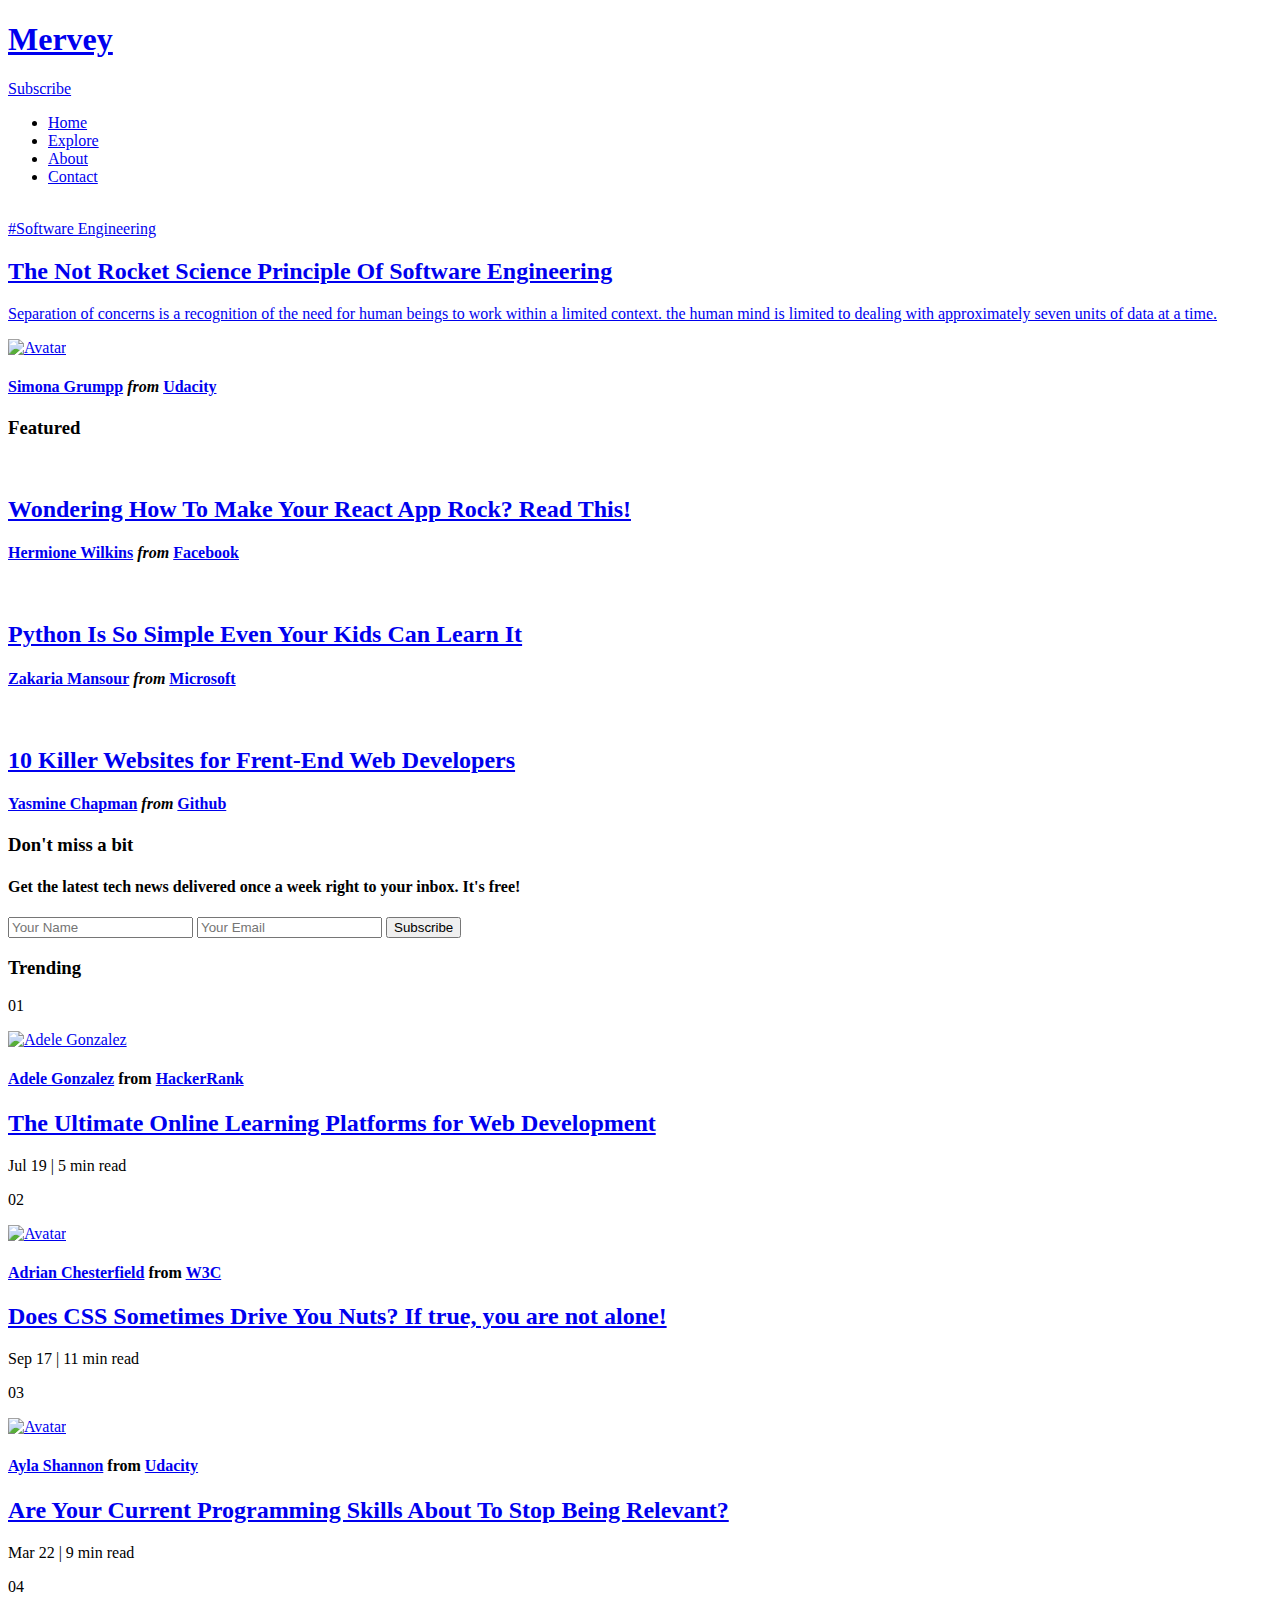
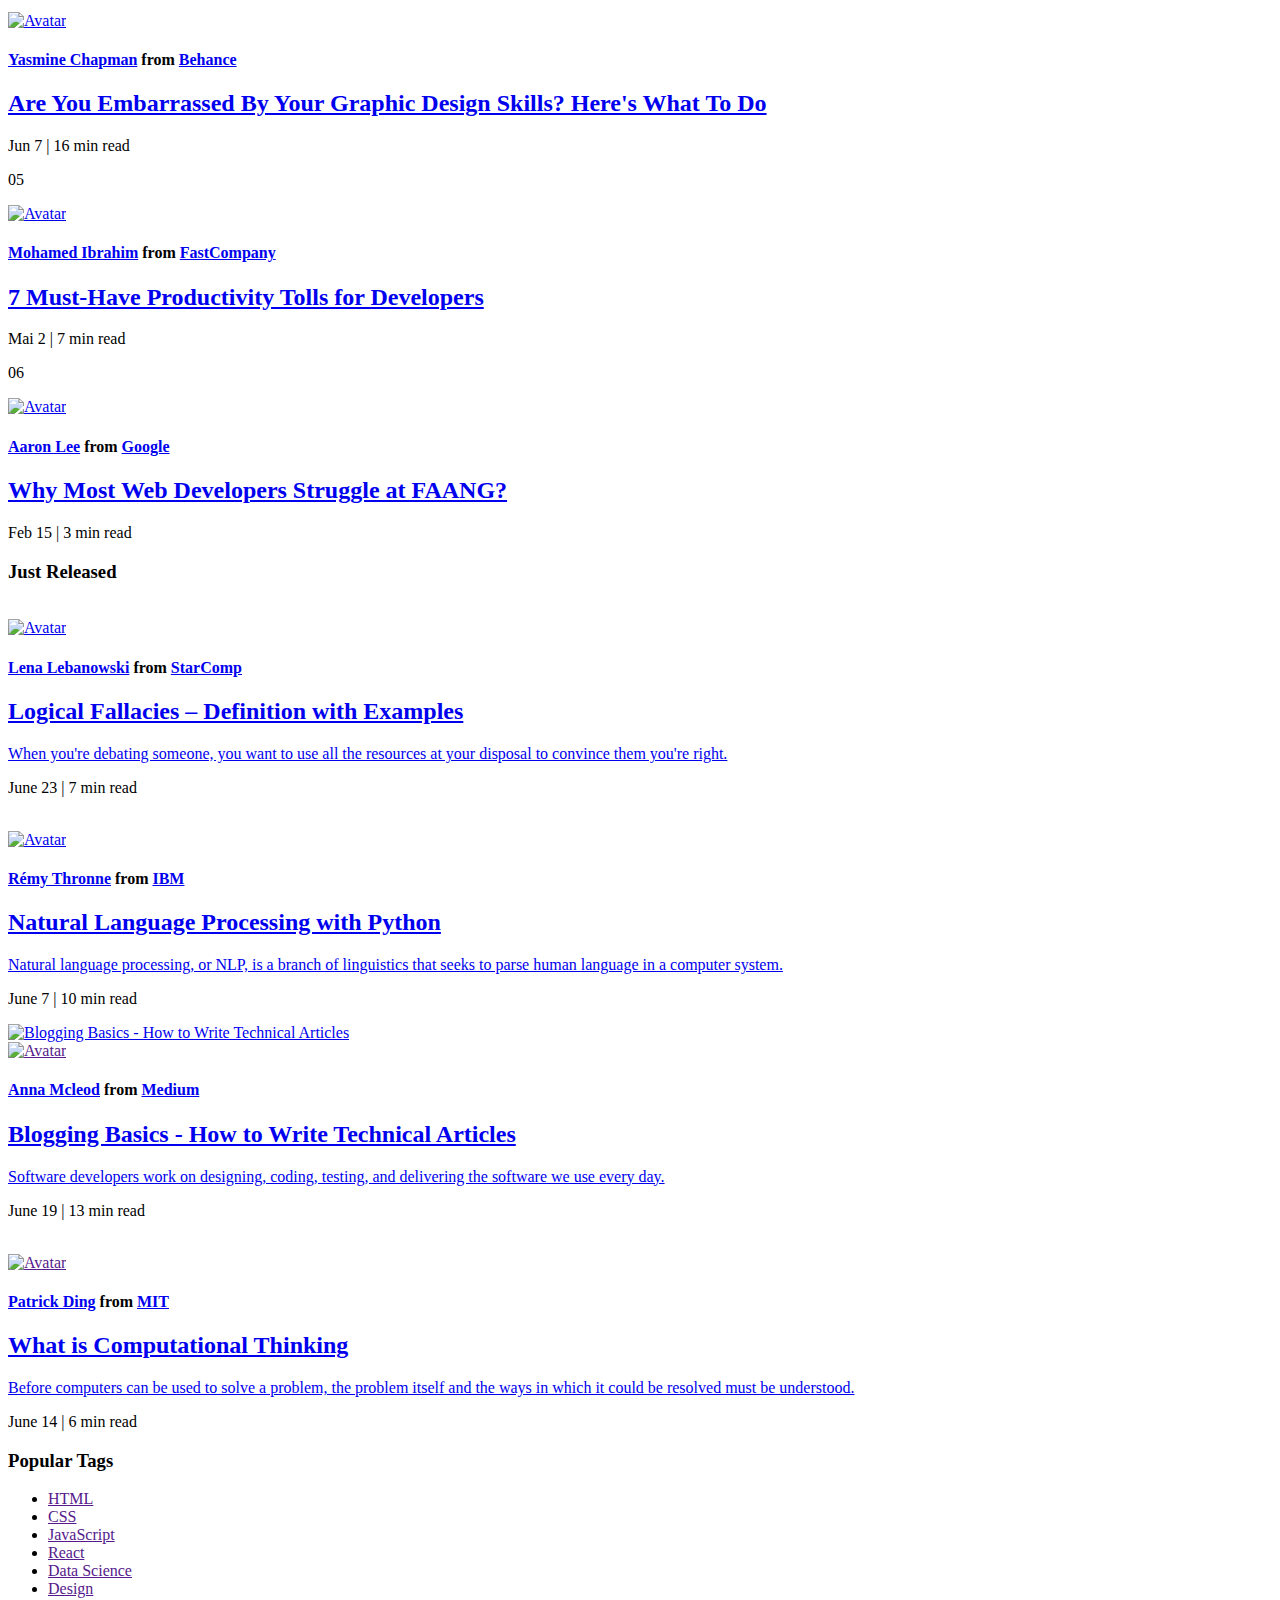
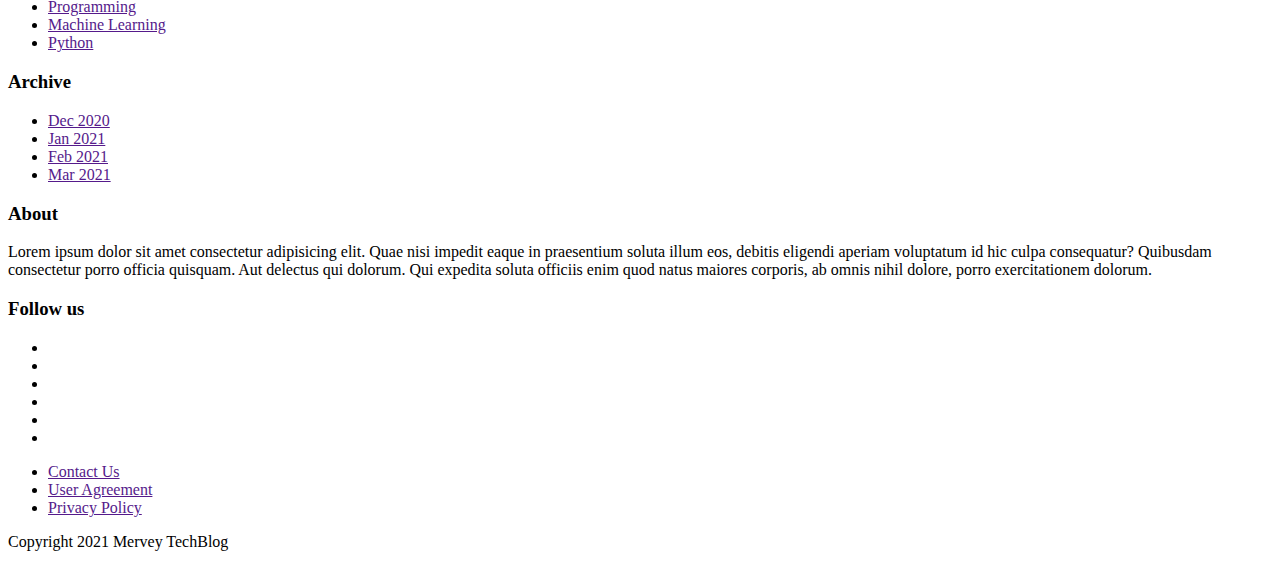
==== index.html @ 590529b9 "fix: improve accessibility" ====
<!DOCTYPE html>
<html lang="en">
<head>
  <meta charset="UTF-8">
  <meta name="viewport" content="width=device-width, initial-scale=1.0">
  <link rel="stylesheet" href="css/main.css">

  <title>Mervey TechBlog </title>
</head>
<body>
  <div class="page-container grid grid-home">
    <header role="banner">
      <div class="header-container">
        <h1 class="logo"><a href="index.html" class="logo-link">Mervey</a></h1>
        
        <div class="cta-top"><a href="#cta" class="btn-primary">Subscribe</a></div>

        <nav class="navbar" role="navigation">
          <ul>
            <li class="nav-item"><a href="index.html" class="nav-link">Home</a></li>
            <li class="nav-item"><a href="#" class="nav-link">Explore</a></li>
            <li class="nav-item"><a href="#" class="nav-link">About</a></li>
            <li class="nav-item"><a href="#" class="nav-link">Contact</a></li>
          </ul>
        </nav>
      </div>
    </header>
    
    <section class="promo">
      <article class="card">
        <a href="html/post.html"><img src="img/home/promo.jpg" alt="" class="card-img"></a>

        <div class="card-container">
          <div class="card-header">
            <a href="#" class="tag-link">#Software Engineering</a>
          </div>
          <div class="card-body">
            <H2 class="headline"><a href="html/post.html">The Not Rocket Science Principle Of Software Engineering</a></H2>
            <p class="summary"><a href="html/post.html">Separation of concerns is a recognition of the need for human beings to work within a limited context. the human mind is limited to dealing with approximately seven units of data at a time.</a></p>
          </div>
          <div class="card-footer">
            <a href="#"><img src="img/avatar/avatar-f-1.jpg" alt="Avatar" class="avatar-s"></a>
            <H4 class="author-info"><a href="#">Simona Grumpp</a><i> from </i><a href="#">Udacity</a></H4>
          </div>
        </div>
      </article>
    </section>

    <section class="featured">
      <h3 class="section-title">Featured</h3>
      <div class="featured-container">
        <article class="card">
          <a href="html/post.html"><img src="img/home/featured-1.jpg" alt=""></a>
          <H2 class="headline"><a href="html/post.html">Wondering How To Make Your React App Rock? Read This!</a></H2>
          <H4 class="author-info"><a href="#">Hermione Wilkins</a><i> from </i><a href="#">Facebook</a></H4>
        </article>
    
        <article class="card">
          <a href="html/post.html"><img src="img/home/featured-2.jpg" alt=""></a>
          <H2 class="headline"><a href="html/post.html">Python Is So Simple Even Your Kids Can Learn It</a></H2>
          <H4 class="author-info"><a href="#">Zakaria Mansour</a><i> from </i><a href="#">Microsoft</a></H4>
        </article>
  
        <article class="card">
          <a href="html/post.html"><img src="img/home/featured-3.jpg" alt=""></a>
          <H2 class="headline"><a href="html/post.html">10 Killer Websites for Frent-End Web Developers</a></H2>
          <H4 class="author-info"><a href="#">Yasmine Chapman</a><i> from </i><a href="#">Github</a></H4>
        </article>
  
      </div>
    </section>

    <section class="cta" id="cta">
      <H3>Don't miss a bit</H3>
      <h4 class="cta-text">Get the latest tech news delivered once a week right to your inbox. It's free!</h4>
      <form action="">
        <input id="name" type="text" placeholder="Your Name">
        <input id="email" type="email" placeholder="Your Email">
        <input class="btn-primary" type="submit" name="subscribe" value="Subscribe">
      </form>
    </section>  

    <section class="trending">
      <h3 class="section-title">Trending</h3>
      <div class="trending-container">
        <article class="card">
          <p class="ranking">01</p>
          <div class="card-container">
            <div class="card-header">
              <a href="#"><img src="img/avatar/avatar-f-5.jpg" alt="Adele Gonzalez" class="avatar-s"></a>
              <H4 class="author-info"><a href="#">Adele Gonzalez</a> from <a href="#">HackerRank</a></H4>
            </div>
            <div class="card-body">
              <H2 class="headline"><a href="html/post.html">The Ultimate Online Learning Platforms for Web Development</a></H2>
            </div>
            <div class="card-footer">
              <p class="card-meta"><span class="date">Jul 19</span> | <span class="time">5 min read</span></p>
            </div>
          </div>
        </article>
  
        <article class="card">
          <p class="ranking">02</p>
          <div class="card-container">
            <div class="card-header">
              <a href="#"><img src="img/avatar/avatar-m-5.jpg" alt="Avatar" class="avatar-s"></a>
              <H4 class="author-info"><a href="#">Adrian Chesterfield</a> from <a href="#">W3C</a></H4>
            </div>
            <div class="card-body">
              <H2 class="headline"><a href="html/post.html">Does CSS Sometimes Drive You Nuts? If true, you are not alone!</a></H2>
            </div>
            <div class="card-foot">
              <p class="card-meta"><span class="date">Sep 17</span> | <span class="time">11 min read</span></p>
            </div>
          </div>
        </article>
  
        <article class="card">
          <p class="ranking">03</p>
          <div class="card-container">
            <div class="card-header">
              <a href="a"><img src="img/avatar/avatar-f-4.jpg" alt="Avatar" class="avatar-s"></a>
              <H4 class="author-info"><a href="#">Ayla Shannon</a> from <a href="#">Udacity</a></H4>
            </div>
            <div class="card-body">
              <H2 class="headline"><a href="html/post.html">Are Your Current Programming Skills About To Stop Being Relevant?</a></H2>
            </div>
            <div class="card-foot">
              <p class="card-meta"><span class="date">Mar 22</span> | <span class="time">9 min read</span></p>
            </div>
          </div>
        </article>
  
        <article class="card">
          <p class="ranking">04</p>
          <div class="card-container">
            <div class="card-header">
              <a href="#"><img src="img/avatar/avatar-f-3.jpg" alt="Avatar" class="avatar-s"></a>
              <H4 class="author-info"><a href="#">Yasmine Chapman</a> from <a href="#">Behance</a></H4>
            </div>
            <div class="card-body">
              <H2 class="headline"><a href="html/post.html">Are You Embarrassed By Your Graphic Design Skills? Here's What To Do</a></H2>
            </div>
            <div class="card-foot">
              <p class="card-meta"><span class="date">Jun 7</span> | <span class="time">16 min read</span></p>
            </div>
          </div>
        </article>
  
        <article class="card">
          <p class="ranking">05</p>
          <div class="card-container">
            <div class="card-header">
              <a href="#"><img src="img/avatar/avatar-m-4.jpg" alt="Avatar" class="avatar-s"></a>
              <H4 class="author-info"><a href="#">Mohamed Ibrahim</a> from <a href="#">FastCompany</a></H4>
            </div>
            <div class="card-body">
              <H2 class="headline"><a href="html/post.html">7 Must-Have Productivity Tolls for Developers</a></H2>
            </div>
            <div class="card-foot">
              <p class="card-meta"><span class="date">Mai 2</span> | <span class="time">7 min read</span></p>
            </div>
          </div>
        </article>
  
        <article class="card">
          <p class="ranking">06</p>
          <div class="card-container">
            <div class="card-header">
              <a href="#"><img src="img/avatar/avatar-m-1.jpg" alt="Avatar" class="avatar-s"></a>
              <H4 class="author-info"><a href="#">Aaron Lee</a> from <a href="#">Google</a></H4>
            </div>
            <div class="card-body">
              <H2 class="headline"><a href="html/post.html">Why Most Web Developers Struggle at FAANG?</a></H2>
            </div>
            <div class="card-foot">
              <p class="card-meta"><span class="date">Feb 15</span> | <span class="time">3 min read</span></p>
            </div>
          </div>
        </article>
      </div>
    </section>

    <section class="latest">
      <h3 class="section-title">Just Released</h3>
      <div class="latest-container">
        <article class="card">
          <a href="html/post.html" class="image-link"><img src="img/home/latest-3.jpg" alt="" class="card-img"></a>
          <div class="card-container">
            <div class="card-header">
              <a href="#"><img src="img/avatar/L-Lebanoweski.jpg" alt="Avatar" class="avatar-s"></a>
              <H4 class="author-info"><a href="#">Lena Lebanowski</a> from <a href="#">StarComp</a></H4>
            </div>
            <div class="card-body">
              <H2 class="headline"><a href="html/post.html">Logical Fallacies – Definition with Examples</a></H2>
              <p class="summary">
                <a href="html/post.html">When you're debating someone, you want to use all the resources at your disposal to convince them you're right.</a>
              </p>
            </div>
            <div class="card-footer">
              <p class="card-meta"><span class="date">June 23</span> | <span class="time">7 min read</span></p>
            </div>
          </div>
        </article>

        <article class="card">
          <a href="html/post.html" class="image-link"><img src="img/home/latest-4.jpg" alt="" class="card-img"></a>
          <div class="card-container">
            <div class="card-header">
              <a href="#"><img src="img/avatar/avatar-m-3.jpg" alt="Avatar" class="avatar-s"></a>
              <H4 class="author-info"><a href="#">Rémy Thronne</a> from <a href="#">IBM</a></H4>
            </div>
            <div class="card-body">
              <H2 class="headline"><a href="html/post.html">Natural Language Processing with Python</a></H2>
              <p class="summary">
                <a href="html/post.html">Natural language processing, or NLP, is a branch of linguistics that seeks to parse human language in a computer system.</a>
              </p>
            </div>
            <div class="card-footer">
              <p class="card-meta"><span class="date">June 7</span> | <span class="time">10 min read</span></p>
            </div>
          </div>
        </article>

        <article class="card">
          <a href="html/post.html" class="image-link"><img src="img/home/latest-1.jpg" alt="Blogging Basics - How to Write Technical Articles" class="card-img"></a>
          <div class="card-container">
            <div class="card-header">
              <a href=""><img src="img/avatar/avatar-f-2.jpg" alt="Avatar" class="avatar-s"></a>
              <H4 class="author-info"><a href="#">Anna Mcleod</a> from <a href="#">Medium</a></H4>
            </div>
            <div class="card-body">
              <H2 class="headline"><a href="html/post.html">Blogging Basics - How to Write Technical Articles</a></H2>
              <p class="summary">
                <a href="html/post.html">Software developers work on designing, coding, testing, and delivering the software we use every day.</a>
              </p>
            </div>
            <div class="card-footer">
              <p class="card-meta"><span class="date">June 19</span> | <span class="time">13 min read</span></p>
            </div>
          </div>
        </article>
  
        <article class="card">
          <a href="html/post.html" class="image-link"><img src="img/home/latest-2.jpeg" alt="" class="card-img"></a>
          <div class="card-container">
            <div class="card-header">
              <a href=""><img src="img/avatar/avatar-m-2.jpg" alt="Avatar" class="avatar-s"></a>
              <H4 class="author-info"><a href="#">Patrick Ding</a> from <a href="#">MIT</a></H4>
            </div>
            <div class="card-body">
              <H2 class="headline"><a href="html/post.html">What is Computational Thinking</a></H2>
              <p class="summary">
                <a href="html/post.html">Before computers can be used to solve a problem, the problem itself and the ways in which it could be resolved must be understood.</a>
              </p>
            </div>
            <div class="card-footer">
              <p class="card-meta"><span class="date">June 14</span> | <span class="time">6 min read</span></p>
            </div>
          </div>
        </article>
    
      </div>
    </section>

    <aside id="home-sidebar">
      <section class="tags">
        <h3 class="section-title">Popular Tags</h3>
        <ul class="tags-list">
          <li class="tag-item"><a href="" class="tag-link">HTML</a></li>
          <li class="tag-item"><a href="" class="tag-link">CSS</a></li>
          <li class="tag-item"><a href="" class="tag-link">JavaScript</a></li>
          <li class="tag-item"><a href="" class="tag-link">React</a></li>
          <li class="tag-item"><a href="" class="tag-link">Data Science</a></li>
          <li class="tag-item"><a href="" class="tag-link">Design</a></li>
          <li class="tag-item"><a href="" class="tag-link">Programming</a></li>
          <li class="tag-item"><a href="" class="tag-link">Machine Learning</a></li>
          <li class="tag-item"><a href="" class="tag-link">Python</a></li>
        </ul>
      </section>
      
      <section class="archive">
        <h3 class="section-title">Archive</h3>
        <ul class="archive-list">
          <li class="archive-item"><a href="" class="archive-link">Dec 2020</a></li>
          <li class="archive-item"><a href="" class="archive-link">Jan 2021</a></li>
          <li class="archive-item"><a href="" class="archive-link">Feb 2021</a></li>
          <li class="archive-item"><a href="" class="archive-link">Mar 2021</a></li>
        </ul>
      </section>
    </aside>
  
    <footer role="contentinfo">
      <div class="about">
        <div class="about-wrap">
          <H3 class="section-title">About</H3>
          <p>Lorem ipsum dolor sit amet consectetur adipisicing elit. Quae nisi impedit eaque in praesentium soluta illum eos, debitis eligendi aperiam voluptatum id hic culpa consequatur? Quibusdam consectetur porro officia quisquam. Aut delectus qui dolorum. Qui expedita soluta officiis enim quod natus maiores corporis, ab omnis nihil dolore, porro exercitationem dolorum.</p>
        </div>
      </div>

      <div class="social">
        <div class="social-container">
          <H3 class="section-title">Follow us</H3>
          <ul class="social-list">
            <li><a href="#" aria-label="facebook"><i class="icon icon-l facebook-icon"></i></a></li>
            <li><a href="#" aria-label="twitter"><i class="icon icon-l twitter-icon"></i></a></li>
            <li><a href="#" aria-label="pinterest"><i class="icon icon-l pinterest-icon"></i></a></li>
            <li><a href="#" aria-label="youtube"><i class="icon icon-l youtube-icon"></i></a></li>
            <li><a href="#" aria-label="instagram"><i class="icon icon-l instagram-icon"></i></a></li>
            <li><a href="#" aria-label="linkedin"><i class="icon icon-l linkedin-icon"></i></a></li>
          </ul>
        </div>
      </div>
  
      
      <ul class="footer-list">
        <li><a href="">Contact Us</a></li>
        <li><a href="">User Agreement</a></li>
        <li><a href="">Privacy Policy</a></li>
      </ul>
      
      <p class="copyright">Copyright 2021 Mervey TechBlog</p>
    </footer>
  </div>
</body>
</html>
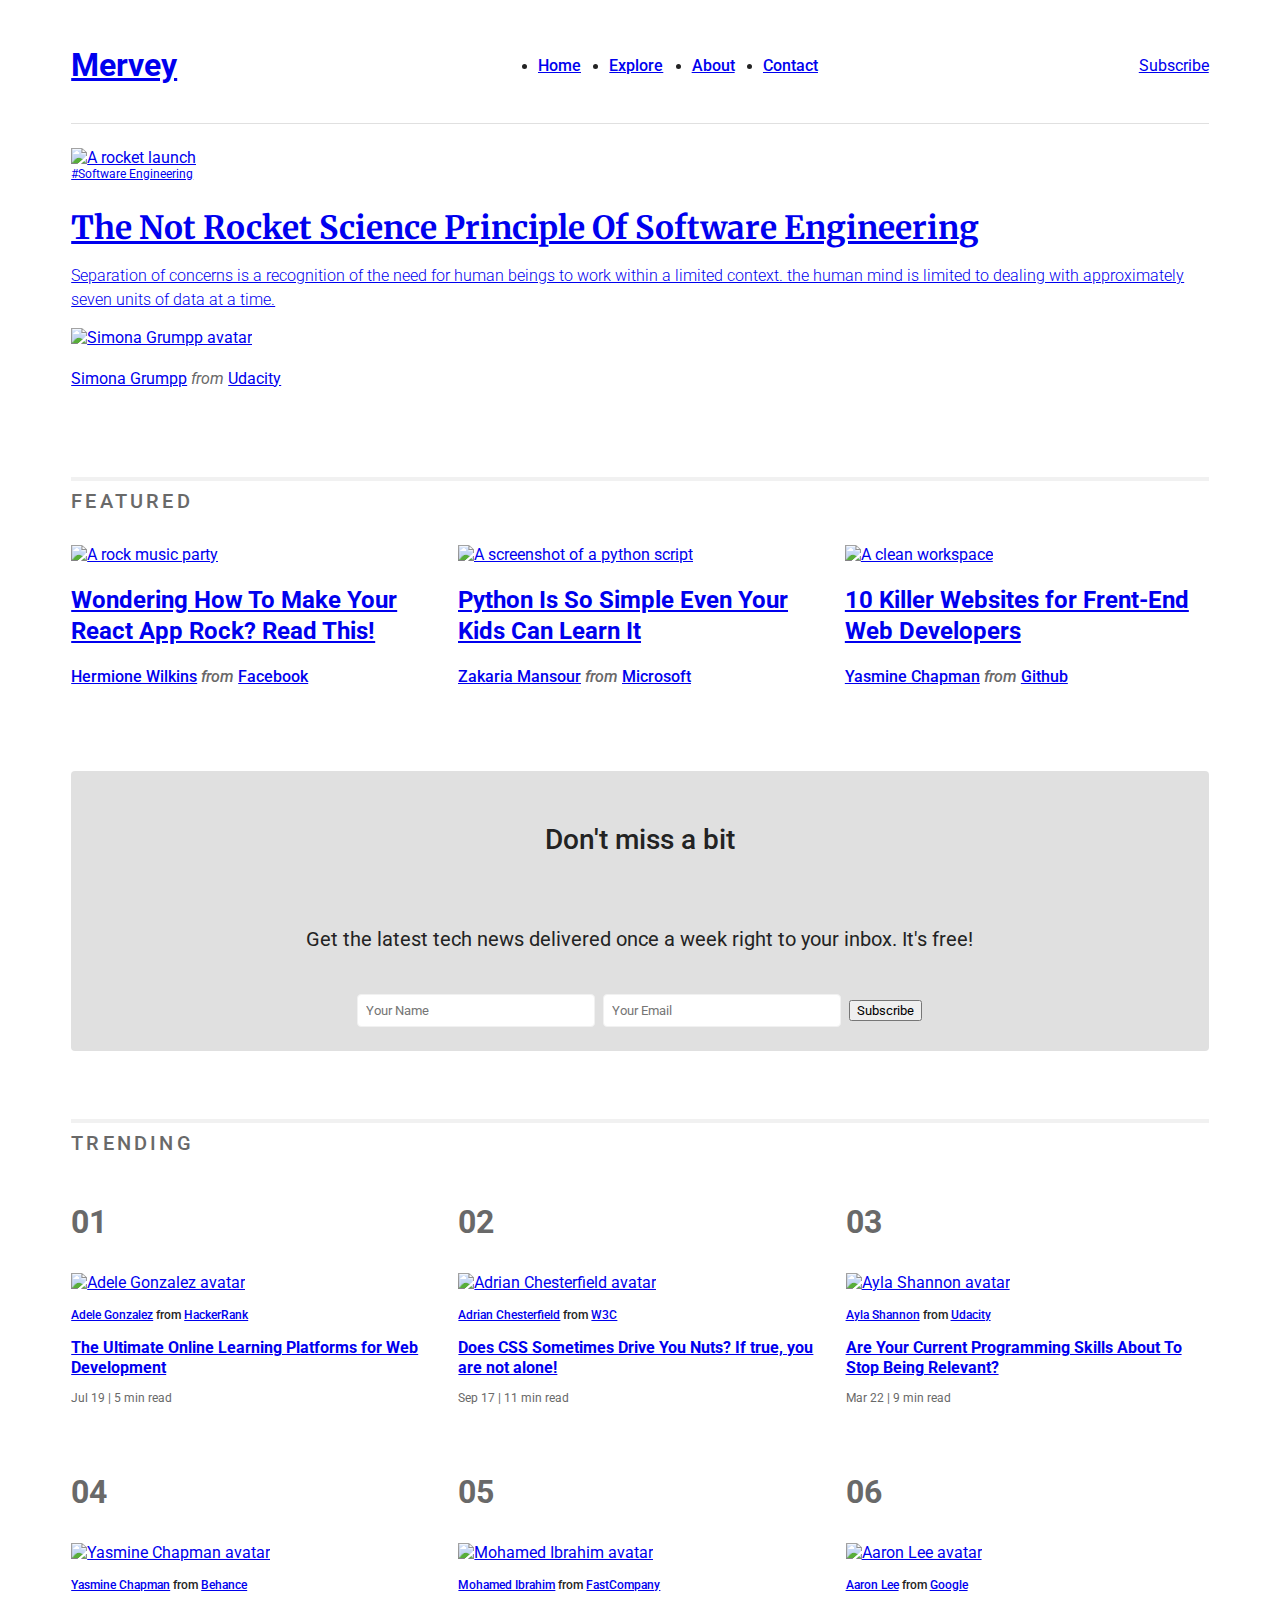
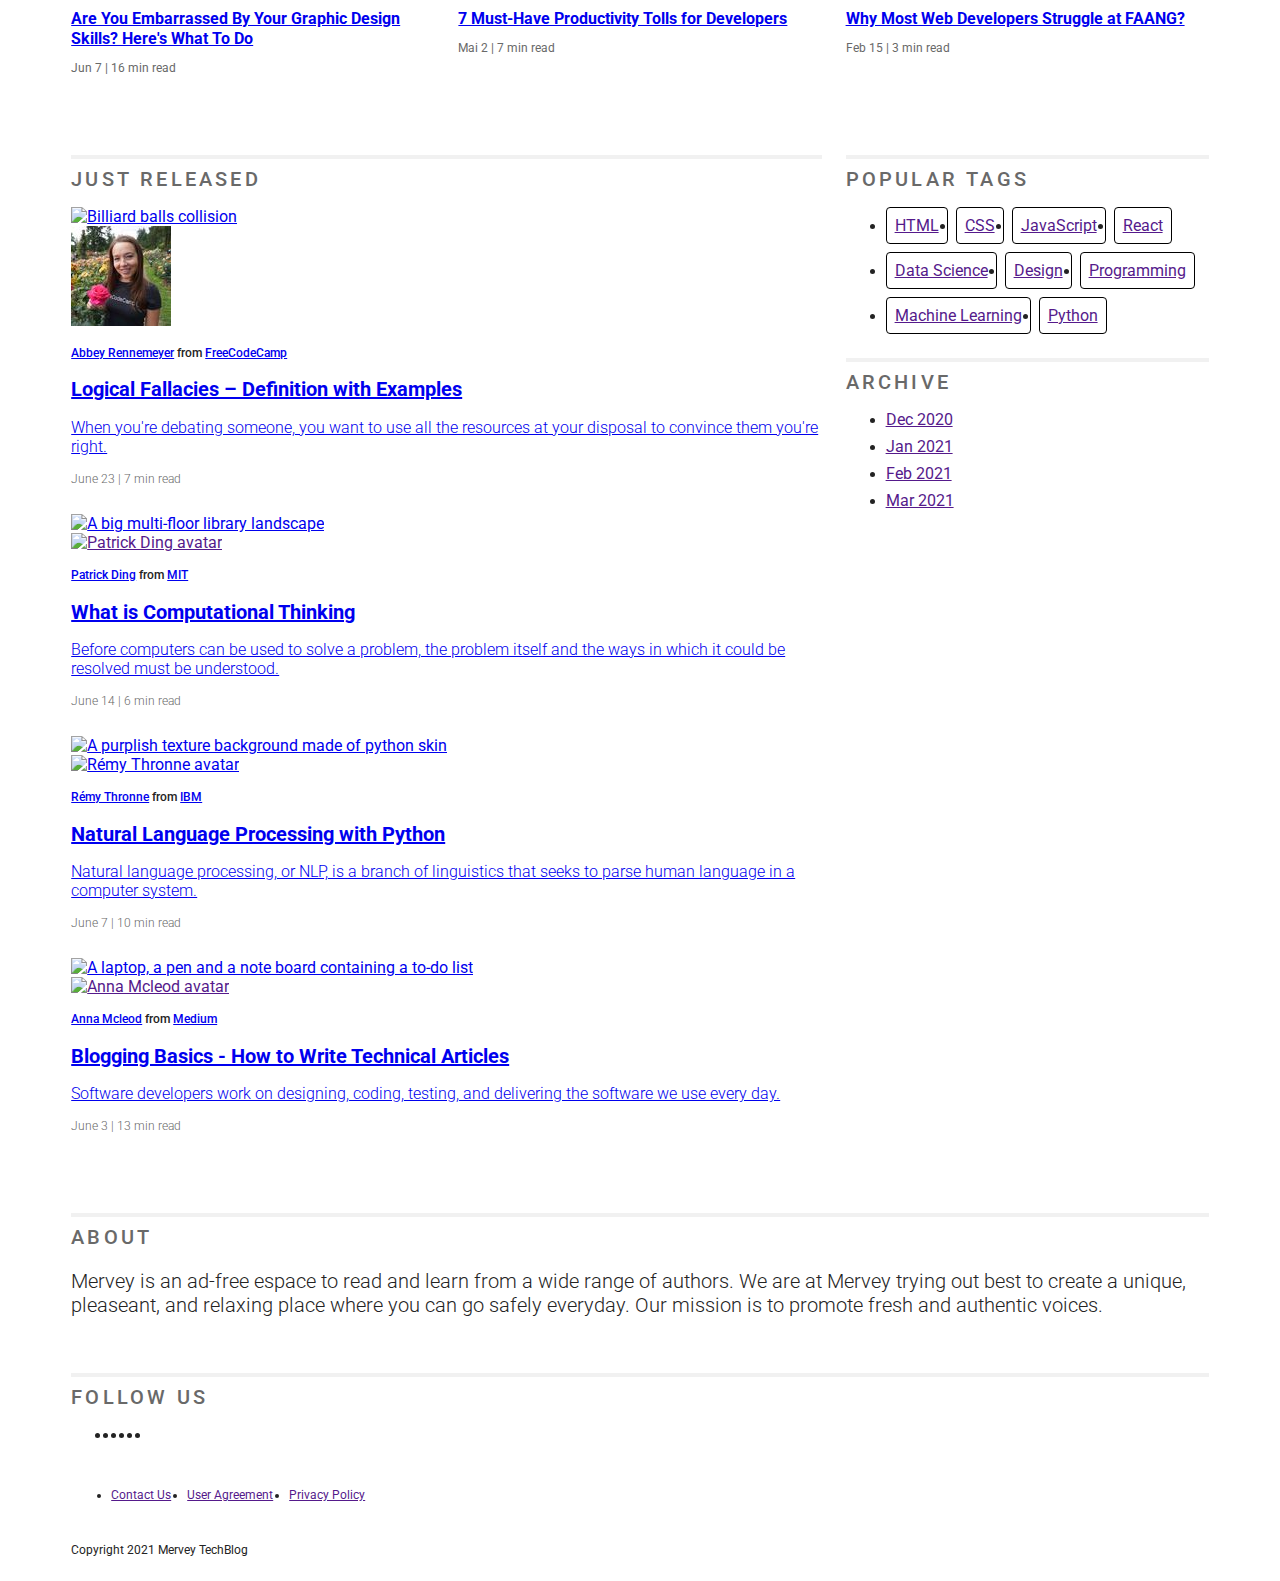
==== commit f992cfed: "fix: fix some issues" ====
--- a/index.html
+++ b/index.html
@@ -19,7 +19,7 @@
           <ul>
             <li class="nav-item"><a href="index.html" class="nav-link">Home</a></li>
             <li class="nav-item"><a href="#" class="nav-link">Explore</a></li>
-            <li class="nav-item"><a href="#" class="nav-link">About</a></li>
+            <li class="nav-item"><a href="#footer" class="nav-link">About</a></li>
             <li class="nav-item"><a href="#" class="nav-link">Contact</a></li>
           </ul>
         </nav>
@@ -28,7 +28,7 @@
     
     <section class="promo">
       <article class="card">
-        <a href="html/post.html"><img src="img/home/promo.jpg" alt="" class="card-img"></a>
+        <a href="html/post.html"><img src="img/home/promo.jpg" alt="A rocket launch" class="card-img"></a>
 
         <div class="card-container">
           <div class="card-header">
@@ -39,7 +39,7 @@
             <p class="summary"><a href="html/post.html">Separation of concerns is a recognition of the need for human beings to work within a limited context. the human mind is limited to dealing with approximately seven units of data at a time.</a></p>
           </div>
           <div class="card-footer">
-            <a href="#"><img src="img/avatar/avatar-f-1.jpg" alt="Avatar" class="avatar-s"></a>
+            <a href="#"><img src="img/avatar/avatar-f-1.jpg" alt="Simona Grumpp avatar" class="avatar-s"></a>
             <H4 class="author-info"><a href="#">Simona Grumpp</a><i> from </i><a href="#">Udacity</a></H4>
           </div>
         </div>
@@ -50,19 +50,19 @@
       <h3 class="section-title">Featured</h3>
       <div class="featured-container">
         <article class="card">
-          <a href="html/post.html"><img src="img/home/featured-1.jpg" alt=""></a>
+          <a href="html/post.html"><img src="img/home/featured-1.jpg" alt="A rock music party"></a>
           <H2 class="headline"><a href="html/post.html">Wondering How To Make Your React App Rock? Read This!</a></H2>
           <H4 class="author-info"><a href="#">Hermione Wilkins</a><i> from </i><a href="#">Facebook</a></H4>
         </article>
     
         <article class="card">
-          <a href="html/post.html"><img src="img/home/featured-2.jpg" alt=""></a>
+          <a href="html/post.html"><img src="img/home/featured-2.jpg" alt="A screenshot of a python script"></a>
           <H2 class="headline"><a href="html/post.html">Python Is So Simple Even Your Kids Can Learn It</a></H2>
           <H4 class="author-info"><a href="#">Zakaria Mansour</a><i> from </i><a href="#">Microsoft</a></H4>
         </article>
   
         <article class="card">
-          <a href="html/post.html"><img src="img/home/featured-3.jpg" alt=""></a>
+          <a href="html/post.html"><img src="img/home/featured-3.jpg" alt="A clean workspace"></a>
           <H2 class="headline"><a href="html/post.html">10 Killer Websites for Frent-End Web Developers</a></H2>
           <H4 class="author-info"><a href="#">Yasmine Chapman</a><i> from </i><a href="#">Github</a></H4>
         </article>
@@ -87,7 +87,7 @@
           <p class="ranking">01</p>
           <div class="card-container">
             <div class="card-header">
-              <a href="#"><img src="img/avatar/avatar-f-5.jpg" alt="Adele Gonzalez" class="avatar-s"></a>
+              <a href="#"><img src="img/avatar/avatar-f-5.jpg" alt="Adele Gonzalez avatar" class="avatar-s"></a>
               <H4 class="author-info"><a href="#">Adele Gonzalez</a> from <a href="#">HackerRank</a></H4>
             </div>
             <div class="card-body">
@@ -103,7 +103,7 @@
           <p class="ranking">02</p>
           <div class="card-container">
             <div class="card-header">
-              <a href="#"><img src="img/avatar/avatar-m-5.jpg" alt="Avatar" class="avatar-s"></a>
+              <a href="#"><img src="img/avatar/avatar-m-5.jpg" alt="Adrian Chesterfield avatar" class="avatar-s"></a>
               <H4 class="author-info"><a href="#">Adrian Chesterfield</a> from <a href="#">W3C</a></H4>
             </div>
             <div class="card-body">
@@ -119,7 +119,7 @@
           <p class="ranking">03</p>
           <div class="card-container">
             <div class="card-header">
-              <a href="a"><img src="img/avatar/avatar-f-4.jpg" alt="Avatar" class="avatar-s"></a>
+              <a href="a"><img src="img/avatar/avatar-f-4.jpg" alt="Ayla Shannon avatar" class="avatar-s"></a>
               <H4 class="author-info"><a href="#">Ayla Shannon</a> from <a href="#">Udacity</a></H4>
             </div>
             <div class="card-body">
@@ -135,7 +135,7 @@
           <p class="ranking">04</p>
           <div class="card-container">
             <div class="card-header">
-              <a href="#"><img src="img/avatar/avatar-f-3.jpg" alt="Avatar" class="avatar-s"></a>
+              <a href="#"><img src="img/avatar/avatar-f-3.jpg" alt="Yasmine Chapman avatar" class="avatar-s"></a>
               <H4 class="author-info"><a href="#">Yasmine Chapman</a> from <a href="#">Behance</a></H4>
             </div>
             <div class="card-body">
@@ -151,7 +151,7 @@
           <p class="ranking">05</p>
           <div class="card-container">
             <div class="card-header">
-              <a href="#"><img src="img/avatar/avatar-m-4.jpg" alt="Avatar" class="avatar-s"></a>
+              <a href="#"><img src="img/avatar/avatar-m-4.jpg" alt="Mohamed Ibrahim avatar" class="avatar-s"></a>
               <H4 class="author-info"><a href="#">Mohamed Ibrahim</a> from <a href="#">FastCompany</a></H4>
             </div>
             <div class="card-body">
@@ -167,7 +167,7 @@
           <p class="ranking">06</p>
           <div class="card-container">
             <div class="card-header">
-              <a href="#"><img src="img/avatar/avatar-m-1.jpg" alt="Avatar" class="avatar-s"></a>
+              <a href="#"><img src="img/avatar/avatar-m-1.jpg" alt="Aaron Lee avatar" class="avatar-s"></a>
               <H4 class="author-info"><a href="#">Aaron Lee</a> from <a href="#">Google</a></H4>
             </div>
             <div class="card-body">
@@ -185,11 +185,11 @@
       <h3 class="section-title">Just Released</h3>
       <div class="latest-container">
         <article class="card">
-          <a href="html/post.html" class="image-link"><img src="img/home/latest-3.jpg" alt="" class="card-img"></a>
-          <div class="card-container">
-            <div class="card-header">
-              <a href="#"><img src="img/avatar/L-Lebanoweski.jpg" alt="Avatar" class="avatar-s"></a>
-              <H4 class="author-info"><a href="#">Lena Lebanowski</a> from <a href="#">StarComp</a></H4>
+          <a href="html/post.html" class="image-link"><img src="img/home/latest-3.jpg" alt="Billiard balls collision" class="card-img"></a>
+          <div class="card-container">
+            <div class="card-header">
+              <a href="#"><img src="img/avatar/Abbey-profile-square.jpg" alt="Abbey Rennemeyer avatar" class="avatar-s"></a>
+              <H4 class="author-info"><a href="#">Abbey Rennemeyer</a> from <a href="#">FreeCodeCamp</a></H4>
             </div>
             <div class="card-body">
               <H2 class="headline"><a href="html/post.html">Logical Fallacies – Definition with Examples</a></H2>
@@ -204,10 +204,29 @@
         </article>
 
         <article class="card">
-          <a href="html/post.html" class="image-link"><img src="img/home/latest-4.jpg" alt="" class="card-img"></a>
-          <div class="card-container">
-            <div class="card-header">
-              <a href="#"><img src="img/avatar/avatar-m-3.jpg" alt="Avatar" class="avatar-s"></a>
+          <a href="html/post.html" class="image-link"><img src="img/home/latest-2.jpeg" alt="A big multi-floor library landscape" class="card-img"></a>
+          <div class="card-container">
+            <div class="card-header">
+              <a href=""><img src="img/avatar/avatar-m-2.jpg" alt="Patrick Ding avatar" class="avatar-s"></a>
+              <H4 class="author-info"><a href="#">Patrick Ding</a> from <a href="#">MIT</a></H4>
+            </div>
+            <div class="card-body">
+              <H2 class="headline"><a href="html/post.html">What is Computational Thinking</a></H2>
+              <p class="summary">
+                <a href="html/post.html">Before computers can be used to solve a problem, the problem itself and the ways in which it could be resolved must be understood.</a>
+              </p>
+            </div>
+            <div class="card-footer">
+              <p class="card-meta"><span class="date">June 14</span> | <span class="time">6 min read</span></p>
+            </div>
+          </div>
+        </article>
+
+        <article class="card">
+          <a href="html/post.html" class="image-link"><img src="img/home/latest-4.jpg" alt="A purplish texture background made of python skin" class="card-img"></a>
+          <div class="card-container">
+            <div class="card-header">
+              <a href="#"><img src="img/avatar/avatar-m-3.jpg" alt="Rémy Thronne avatar" class="avatar-s"></a>
               <H4 class="author-info"><a href="#">Rémy Thronne</a> from <a href="#">IBM</a></H4>
             </div>
             <div class="card-body">
@@ -223,10 +242,10 @@
         </article>
 
         <article class="card">
-          <a href="html/post.html" class="image-link"><img src="img/home/latest-1.jpg" alt="Blogging Basics - How to Write Technical Articles" class="card-img"></a>
-          <div class="card-container">
-            <div class="card-header">
-              <a href=""><img src="img/avatar/avatar-f-2.jpg" alt="Avatar" class="avatar-s"></a>
+          <a href="html/post.html" class="image-link"><img src="img/home/latest-1.jpg" alt="A laptop, a pen and a note board containing a to-do list" class="card-img"></a>
+          <div class="card-container">
+            <div class="card-header">
+              <a href=""><img src="img/avatar/avatar-f-2.jpg" alt="Anna Mcleod avatar" class="avatar-s"></a>
               <H4 class="author-info"><a href="#">Anna Mcleod</a> from <a href="#">Medium</a></H4>
             </div>
             <div class="card-body">
@@ -236,26 +255,7 @@
               </p>
             </div>
             <div class="card-footer">
-              <p class="card-meta"><span class="date">June 19</span> | <span class="time">13 min read</span></p>
-            </div>
-          </div>
-        </article>
-  
-        <article class="card">
-          <a href="html/post.html" class="image-link"><img src="img/home/latest-2.jpeg" alt="" class="card-img"></a>
-          <div class="card-container">
-            <div class="card-header">
-              <a href=""><img src="img/avatar/avatar-m-2.jpg" alt="Avatar" class="avatar-s"></a>
-              <H4 class="author-info"><a href="#">Patrick Ding</a> from <a href="#">MIT</a></H4>
-            </div>
-            <div class="card-body">
-              <H2 class="headline"><a href="html/post.html">What is Computational Thinking</a></H2>
-              <p class="summary">
-                <a href="html/post.html">Before computers can be used to solve a problem, the problem itself and the ways in which it could be resolved must be understood.</a>
-              </p>
-            </div>
-            <div class="card-footer">
-              <p class="card-meta"><span class="date">June 14</span> | <span class="time">6 min read</span></p>
+              <p class="card-meta"><span class="date">June 3</span> | <span class="time">13 min read</span></p>
             </div>
           </div>
         </article>
@@ -290,11 +290,11 @@
       </section>
     </aside>
   
-    <footer role="contentinfo">
+    <footer id="footer" role="contentinfo">
       <div class="about">
         <div class="about-wrap">
           <H3 class="section-title">About</H3>
-          <p>Lorem ipsum dolor sit amet consectetur adipisicing elit. Quae nisi impedit eaque in praesentium soluta illum eos, debitis eligendi aperiam voluptatum id hic culpa consequatur? Quibusdam consectetur porro officia quisquam. Aut delectus qui dolorum. Qui expedita soluta officiis enim quod natus maiores corporis, ab omnis nihil dolore, porro exercitationem dolorum.</p>
+          <p>Mervey is an ad-free espace to read and learn from a wide range of authors. We are at Mervey trying out best to create a unique, pleaseant, and relaxing place where you can go safely everyday. Our mission is to promote fresh and authentic voices.</p>
         </div>
       </div>
 
--- a/css/main.css
+++ b/css/main.css
@@ -0,0 +1,521 @@
+@import url('reset.css');
+@import url('utilities.css');
+@import url('post.css');
+
+@import url('https://fonts.googleapis.com/css2?family=Merriweather:wght@400;700&family=Roboto:ital,wght@0,300;0,400;0,500;0,700;1,300;1,400&display=swap');
+
+:root {
+  /* Declare custom properties */
+  --primary-color: #311b92;
+  --secondary-color: #e0e0e0;
+  --dark-color: #696969;
+  --light-color: #f1f1f1;
+
+  --font-dark: #232323;
+  --font-light: #696969;
+  --font-lighter: #f1f1f1;
+
+  --su-half: 4px; /* su : Space unit */
+  --su-1x: 8px;
+  --su-2x: 16px;
+  --su-3x: 24px;
+  --su-4x: 32px;
+  --su-5x: 40px;
+  --su-6x: 48px;
+}
+
+/* =============
+    Typography 
+   ============= */
+
+body {
+  color: var(--font-dark);
+}
+
+h1,
+h2 {
+  font-family: 'Merriweather', serif;
+}
+
+h3,
+h4,
+h5,
+h6,
+p,
+a,
+figcaption,
+input,
+label {
+  font-family: 'Roboto', sans-serif;
+}
+
+h1 {
+  font-weight: 700;
+  font-size: 2.75rem;
+}
+
+h2 {
+  font-weight: 700;
+  font-size: 2rem;
+}
+
+h3 {
+  font-weight: 500;
+  font-size: 1.75rem;
+}
+
+h4 {
+  font-weight: 400;
+  font-size: 1.25rem;
+}
+
+p {
+  font-weight: 300;
+  font-size: 1.25rem;
+}
+
+figcaption {
+  font-size: 1rem;
+  text-transform: uppercase;
+  color: var(--font-light);
+}
+
+strong {
+  font-weight: 500;
+}
+
+.quote {
+  font-size: 1.5rem;
+  font-weight: 300;
+  font-style: italic;
+}
+
+/* ====================
+    Styles for layout  
+   ==================== */
+
+/* Layout for small (0-683px) and medium (684 - 1023px) screens */
+
+.page-container {
+  width: 90%;
+  max-width: 1440px;
+  min-width: 320px;
+  margin: 0 auto;
+  padding: 0 var(--su-2x);
+}
+
+/* Layout for large screens >= 1024px */
+
+.grid-home {
+  grid-template-areas:
+    'hdr hdr hdr hdr hdr hdr hdr hdr hdr hdr hdr hdr'
+    'prm prm prm prm prm prm prm prm prm prm prm prm'
+    'ftrd ftrd ftrd ftrd ftrd ftrd ftrd ftrd ftrd ftrd ftrd ftrd'
+    'cta cta cta cta cta cta cta cta cta cta cta cta'
+    'trnd trnd trnd trnd trnd trnd trnd trnd trnd trnd trnd trnd'
+    'ltst ltst ltst ltst ltst ltst ltst ltst asd asd asd asd'
+    'ftr ftr ftr ftr ftr ftr ftr ftr ftr ftr ftr ftr';
+}
+
+header {
+  grid-area: hdr;
+}
+
+.promo {
+  grid-area: prm;
+}
+
+.featured {
+  grid-area: ftrd;
+}
+
+.trending {
+  grid-area: trnd;
+}
+
+.cta {
+  grid-area: cta;
+}
+
+.latest {
+  grid-area: ltst;
+}
+
+#home-sidebar {
+  grid-area: asd;
+}
+
+footer {
+  grid-area: ftr;
+}
+
+/* ===========================
+    Styles of the Home Page
+   =========================== */
+
+/* Styles of the main header */
+
+header {
+  border-bottom: 1px solid var(--secondary-color);
+  margin-bottom: var(--su-3x);
+}
+
+.header-container {
+  padding: 16px 0;
+  margin: 0 auto;
+  display: flex;
+  gap: var(--su-3x);
+  justify-content: space-between;
+  align-items: center;
+  flex-wrap: wrap;
+}
+
+.logo {
+  font-size: 2rem;
+  font-weight: 700;
+  color: var(--primary-color);
+}
+
+/* Styles of main navigation */
+
+.navbar {
+  flex-basis: 100%;
+}
+
+.navbar ul {
+  display: flex;
+  justify-content: space-between;
+  align-items: center;
+  font-weight: 500;
+  max-width: 320px;
+  margin: 0 auto;
+}
+
+.nav-link:hover {
+  color: var(--font-light);
+}
+
+section {
+  margin-bottom: var(--su-3x);
+}
+
+.section-title {
+  font-size: 1.25rem;
+  color: var(--font-light);
+  text-transform: uppercase;
+  letter-spacing: 0.2rem;
+  padding-top: var(--su-1x);
+  border-top: 4px solid var(--light-color);
+  margin-bottom: var(--su-2x);
+}
+
+/* Syles of promo section */
+
+.promo .card {
+  flex-direction: column;
+}
+
+.promo .card-container {
+  gap: var(--su-2x);
+}
+
+.promo .card-header {
+  font-size: 0.75rem;
+}
+
+.promo .headline {
+  font-size: 2rem;
+  margin-bottom: var(--su-2x);
+}
+
+.promo .headline a {
+  font-family: inherit;
+}
+
+.promo .summary {
+  font-size: 1rem;
+  line-height: 1.5rem;
+  color: var(--font-light);
+}
+
+.promo .author-info {
+  font-size: 1rem;
+  font-weight: 400;
+  color: var(--font-light);
+}
+
+.promo .card-img {
+  aspect-ratio: 16 / 9;
+}
+
+/* Syles of featured section */
+
+.featured-container {
+  display: flex;
+  flex-direction: column;
+}
+
+.featured .card {
+  flex-direction: column;
+  padding: var(--su-2x) 0;
+  border-bottom: 1px solid var(--font-light);
+}
+
+.featured .card:last-child {
+  border-bottom: none;
+}
+
+.featured .headline {
+  font-size: 1.5rem;
+}
+
+.featured .author-info {
+  font-size: 1rem;
+  font-weight: 500;
+  color: var(--font-light);
+}
+
+.featured img {
+  aspect-ratio: 16 / 9;
+}
+
+/* Syles of cta section */
+
+.cta {
+  display: flex;
+  flex-direction: column;
+  gap: var(--su-2x);
+  align-items: center;
+  background-color: var(--secondary-color);
+  padding: var(--su-3x) var(--su-2x);
+  border-radius: 4px;
+}
+
+.cta .cta-text {
+  text-align: center;
+}
+
+.cta form {
+  display: flex;
+  flex-direction: column;
+  gap: var(--su-1x);
+  align-items: center;
+}
+
+input[type='text'],
+input[type='email'] {
+  width: 220px;
+  border: 1px solid var(--light-color);
+  border-radius: 4px;
+  padding: var(--su-1x);
+}
+
+input[type='text']:focus,
+input[type='email']:focus {
+  outline: 1px solid var(--primary-color);
+}
+
+/* Syles of trending section */
+
+.trending-container {
+  display: flex;
+  gap: var(--su-3x);
+  flex-wrap: wrap;
+}
+.trending .card {
+  flex-basis: 100%;
+  flex-grow: 1;
+}
+.trending .ranking {
+  font-weight: 700;
+  font-size: 2rem;
+  color: var(--font-light);
+}
+
+.trending .headline {
+  font-size: 1rem;
+}
+
+.trending .author-info {
+  font-size: 0.75rem;
+  font-weight: 500;
+}
+
+.trending .card-meta {
+  font-size: 0.75rem;
+  font-weight: 400;
+  color: var(--font-light);
+}
+
+/* Syles of latest section */
+
+.latest-container {
+  display: flex;
+  flex-direction: column;
+  gap: var(--su-2x);
+}
+
+.latest .card {
+  flex-direction: row-reverse;
+  justify-content: space-between;
+}
+
+.latest .card-img {
+  width: 150px;
+  height: 100px;
+}
+
+.latest .headline {
+  font-size: 1.25rem;
+}
+
+.latest .author-info {
+  font-size: 0.75rem;
+  font-weight: 500;
+}
+
+.latest .summary {
+  font-size: 1rem;
+  display: none;
+}
+
+.latest .card-meta {
+  font-size: 0.75rem;
+  color: var(--font-light);
+}
+
+/* Syles of tags section */
+
+.tags-list {
+  display: flex;
+  gap: var(--su-1x);
+  flex-wrap: wrap;
+}
+
+.tag-item {
+  padding: 0.5rem;
+  border: 1px solid #000;
+  border-radius: 4px;
+}
+
+/* Syles of archive section */
+
+.archive-list {
+  display: flex;
+  flex-direction: column;
+  gap: var(--su-1x);
+}
+
+/* Syles of footer */
+
+footer {
+  display: flex;
+  flex-direction: column;
+  gap: var(--su-2x);
+}
+
+/* Syles of social links section */
+
+.social-list {
+  display: flex;
+  gap: var(--su-1x);
+}
+
+.facebook-icon {
+  background-image: url('../img/social-media/facebook-square-brands.svg');
+}
+
+.twitter-icon {
+  background-image: url('../img/social-media/twitter-square-brands.svg');
+}
+
+.pinterest-icon {
+  background-image: url('../img/social-media/pinterest-square-brands.svg');
+}
+
+.youtube-icon {
+  background-image: url('../img/social-media/youtube-square-brands.svg');
+}
+
+.instagram-icon {
+  background-image: url('../img/social-media/instagram-square-brands.svg');
+}
+
+.linkedin-icon {
+  background-image: url('../img/social-media/linkedin-square-brands.svg');
+}
+
+/* Syles of footer menu & copyright */
+
+.footer-list {
+  display: flex;
+  gap: var(--su-2x);
+  font-size: 0.75rem;
+  font-weight: 400;
+}
+
+.copyright {
+  margin-bottom: var(--su-2x);
+  font-size: 0.75rem;
+  font-weight: 400;
+}
+
+/* ================
+    Media Queries
+   ================ */
+
+/* Medium Screens - min-width: 684px */
+@media (min-width: 684px) {
+  .navbar {
+    flex-basis: 320px;
+    order: 2;
+  }
+
+  .cta-top {
+    order: 3;
+  }
+
+  .trending .card {
+    flex-basis: calc(50% - 12px); /* flex gap * 1 / 2 --> 24 * 1 / 2 = 12px */
+  }
+
+  .cta form {
+    flex-direction: row;
+  }
+
+  .latest .summary {
+    display: block;
+  }
+}
+
+/* Larg Screens - min-width: 1024px and max-width: 1535px*/
+
+@media (min-width: 1024px) {
+  .grid {
+    display: grid;
+    gap: var(--su-3x);
+    grid-template-columns: repeat(12, 1fr);
+  }
+
+  header {
+    margin-bottom: 0;
+  }
+
+  .promo .card {
+    flex-direction: row-reverse;
+  }
+
+  .featured-container {
+    flex-direction: row;
+    gap: var(--su-3x);
+  }
+
+  .featured .card {
+    flex-basis: calc(33.3% - 16px); /* flex gap * 2 / 3 --> 24 * 2 / 3 = 12px */
+    border-bottom: none;
+  }
+
+  .trending .card {
+    flex-basis: calc(33.3% - 16px); /* flex gap * 2 / 3 --> 24 * 2 / 3 = 12px */
+  }
+}
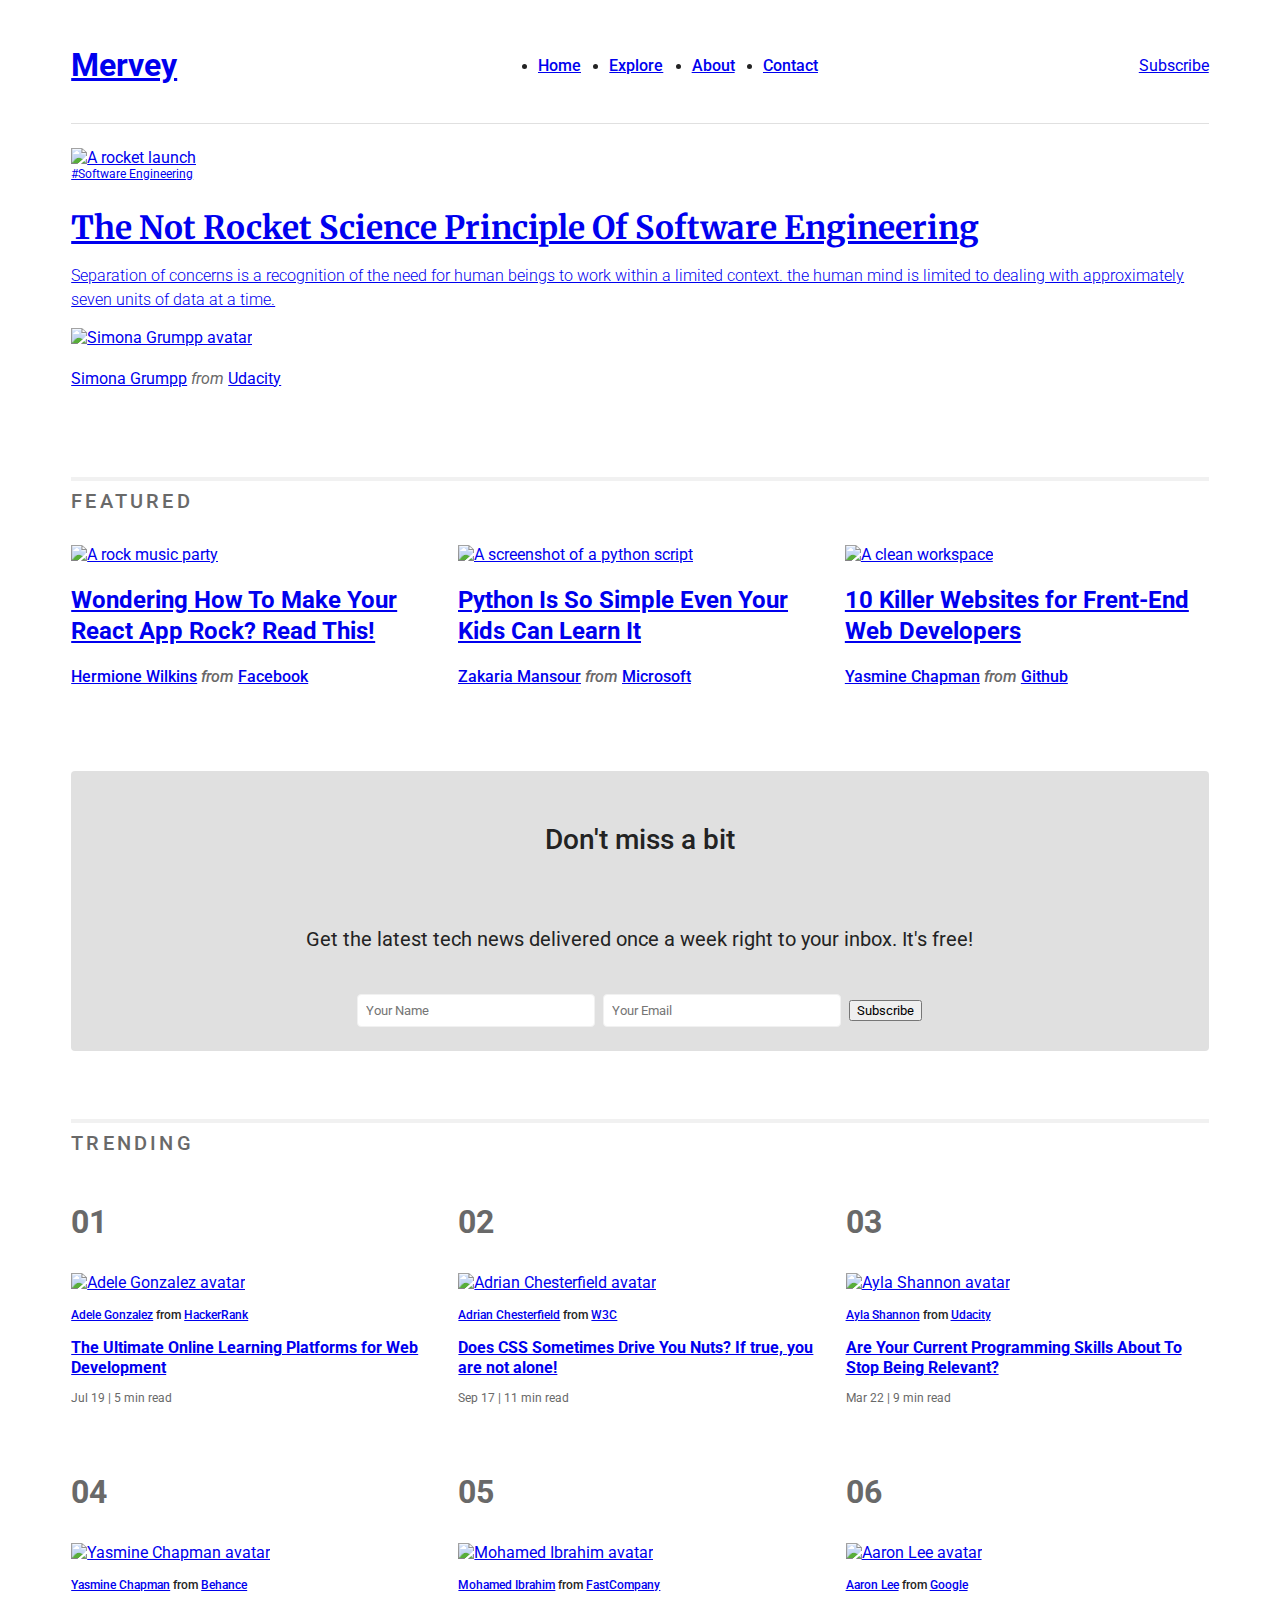
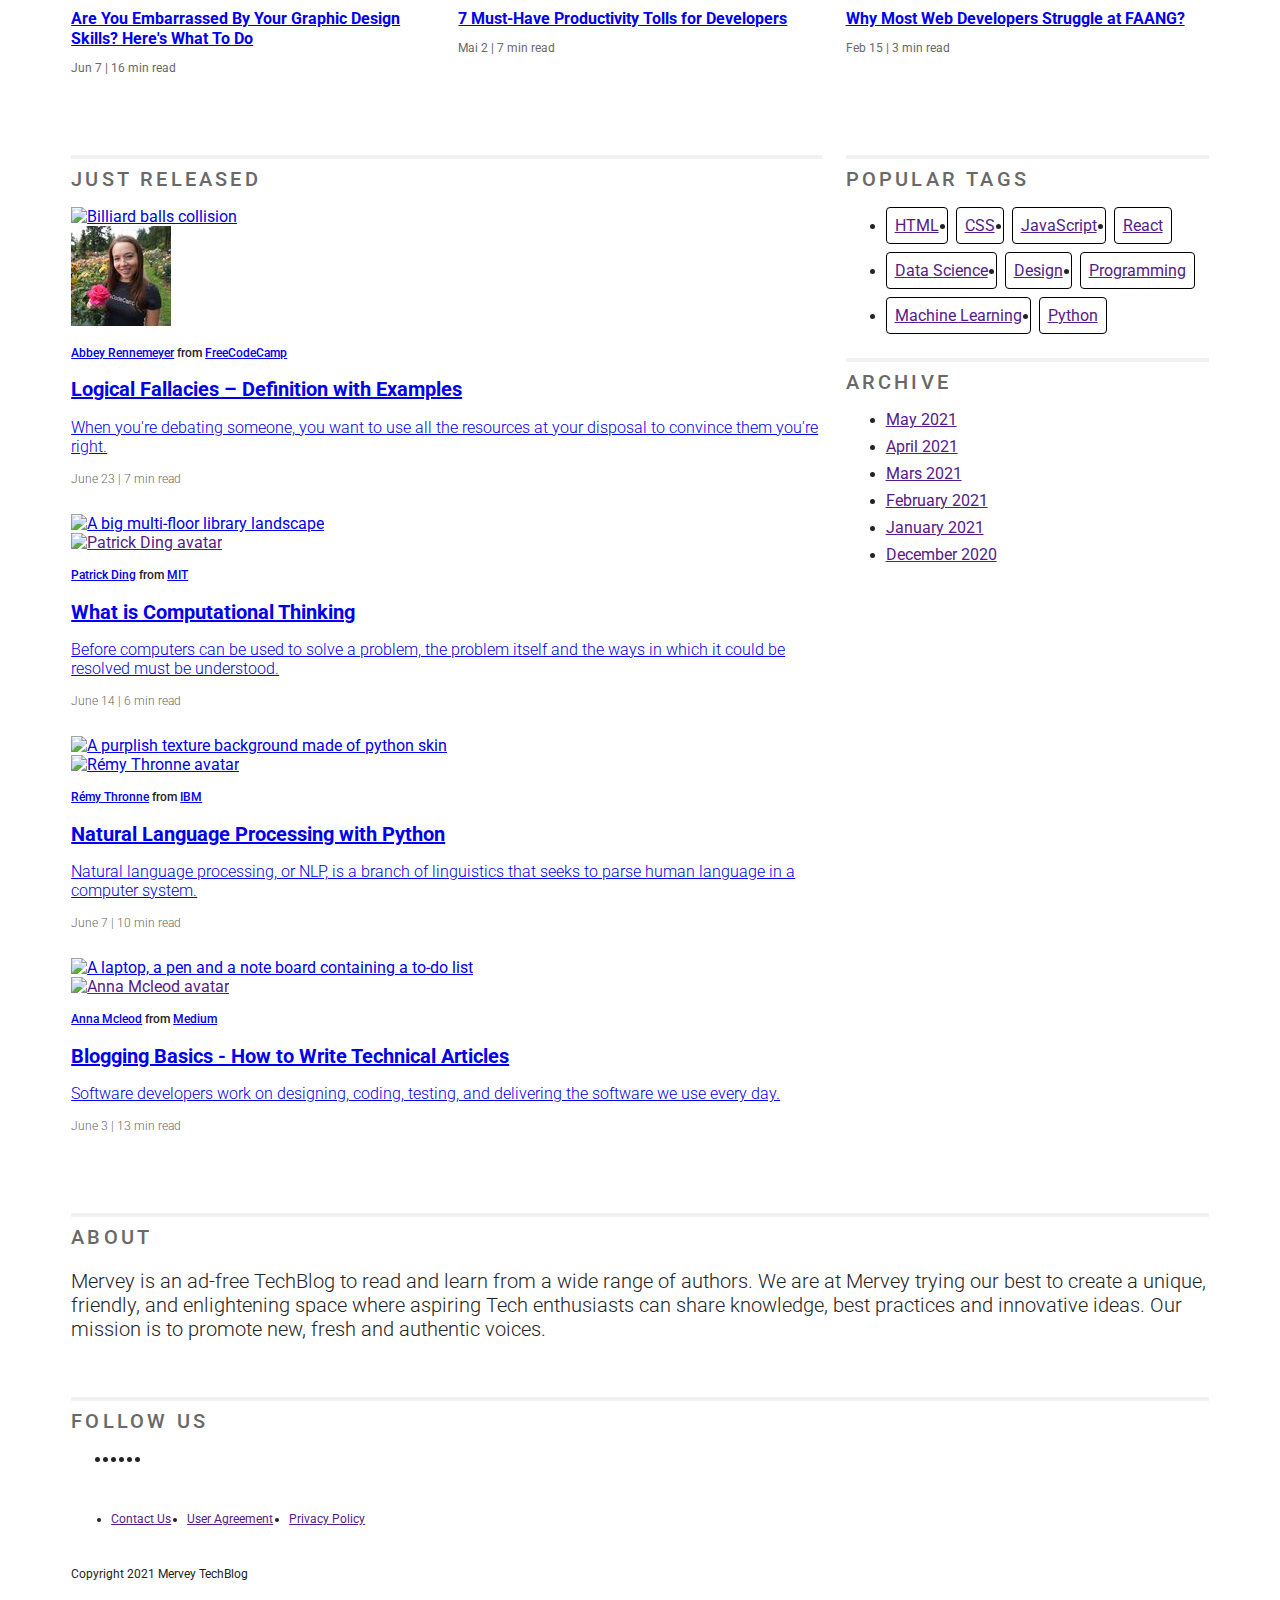
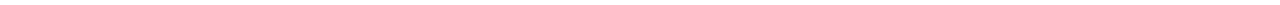
==== commit b2eda262: "fix: edit about sectio" ====
--- a/index.html
+++ b/index.html
@@ -282,10 +282,12 @@
       <section class="archive">
         <h3 class="section-title">Archive</h3>
         <ul class="archive-list">
-          <li class="archive-item"><a href="" class="archive-link">Dec 2020</a></li>
-          <li class="archive-item"><a href="" class="archive-link">Jan 2021</a></li>
-          <li class="archive-item"><a href="" class="archive-link">Feb 2021</a></li>
-          <li class="archive-item"><a href="" class="archive-link">Mar 2021</a></li>
+          <li class="archive-item"><a href="" class="archive-link">May 2021</a></li>
+          <li class="archive-item"><a href="" class="archive-link">April 2021</a></li>
+          <li class="archive-item"><a href="" class="archive-link">Mars 2021</a></li>
+          <li class="archive-item"><a href="" class="archive-link">February 2021</a></li>
+          <li class="archive-item"><a href="" class="archive-link">January 2021</a></li>
+          <li class="archive-item"><a href="" class="archive-link">December 2020</a></li>
         </ul>
       </section>
     </aside>
@@ -294,7 +296,7 @@
       <div class="about">
         <div class="about-wrap">
           <H3 class="section-title">About</H3>
-          <p>Mervey is an ad-free espace to read and learn from a wide range of authors. We are at Mervey trying out best to create a unique, pleaseant, and relaxing place where you can go safely everyday. Our mission is to promote fresh and authentic voices.</p>
+          <p>Mervey is an ad-free TechBlog to read and learn from a wide range of authors. We are at Mervey trying our best to create a unique, friendly, and enlightening space where aspiring Tech enthusiasts can share knowledge, best practices and innovative ideas. Our mission is to promote new, fresh and authentic voices.</p>
         </div>
       </div>
 
